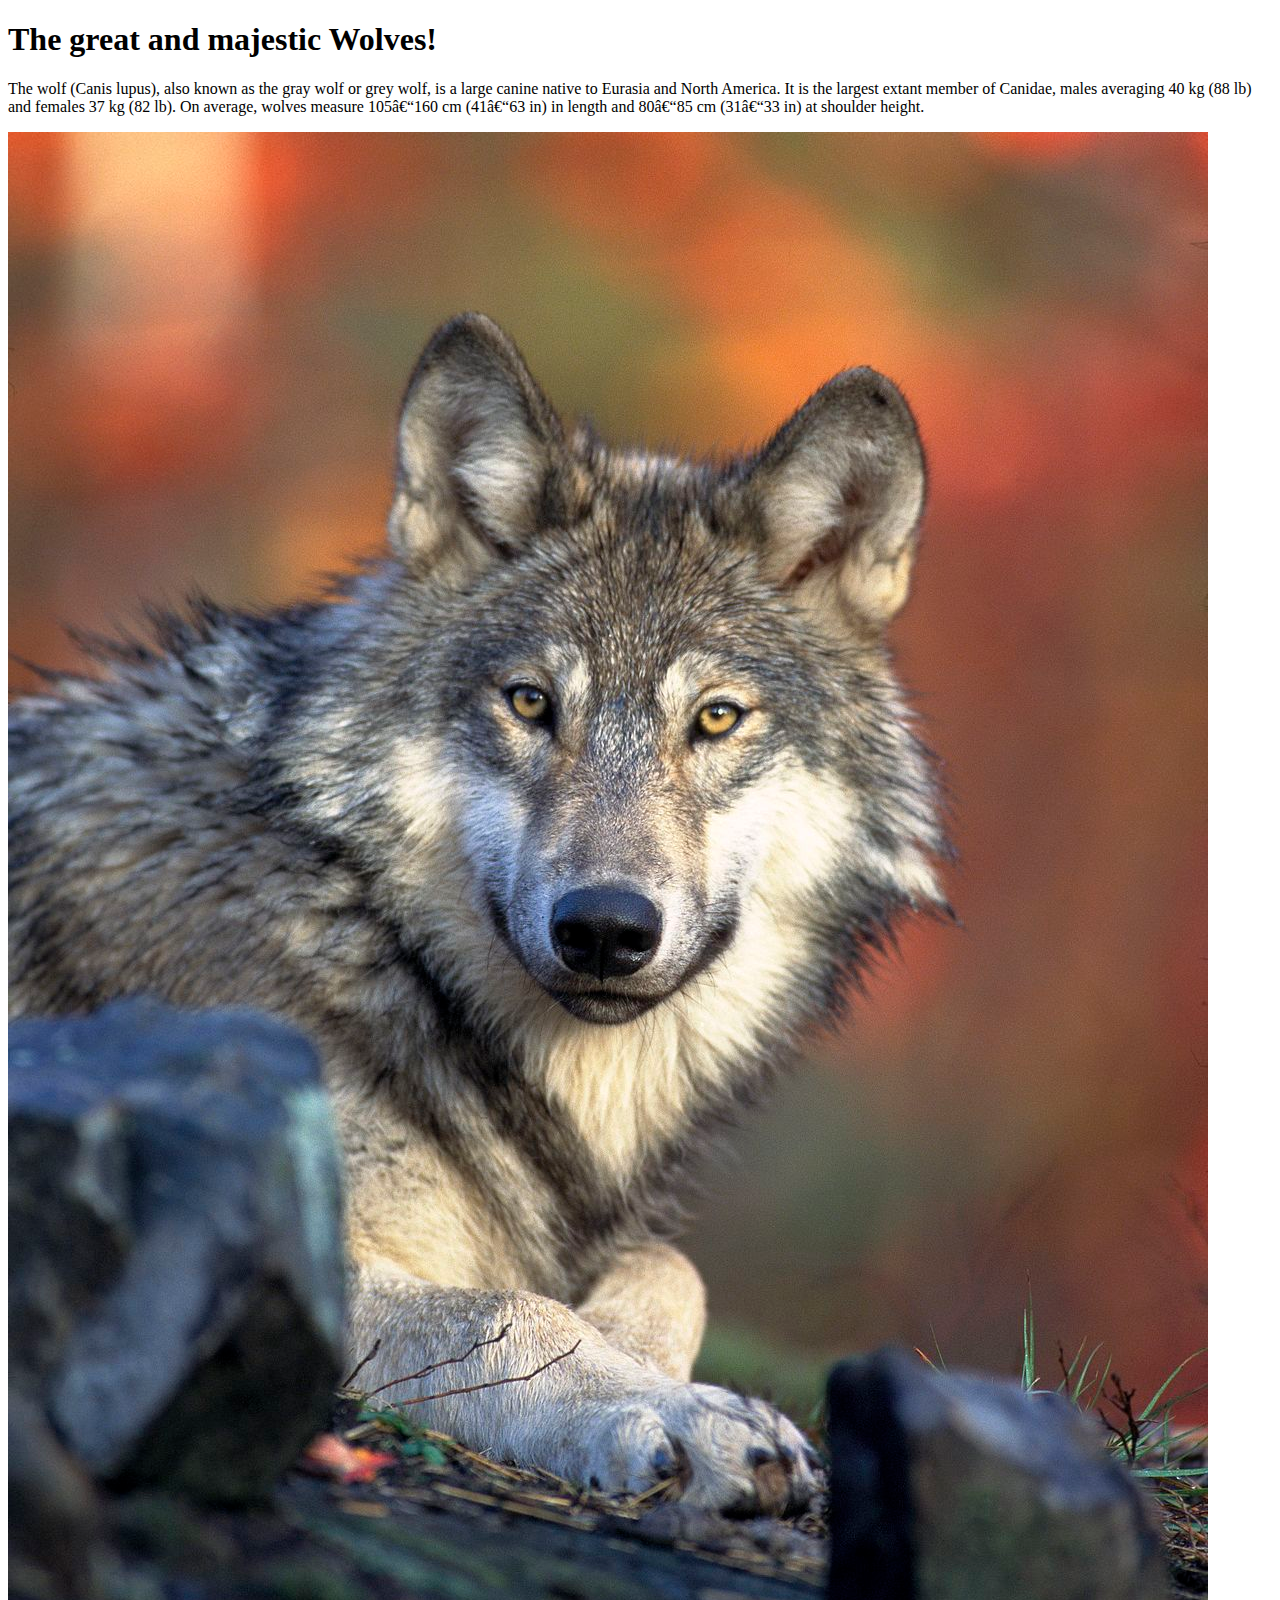
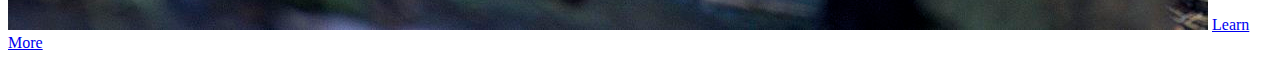
==== Index.html @ af209c2c "Adding files" ====
<!DOCTYPE html>
<html>
	<head>
		<title>Hello</title>
		<meta charset=”utf-8”>
	</head>
	<body>
	<h1>The great and majestic Wolves!</h1>
	<p>The wolf (Canis lupus), also known as the gray wolf or grey wolf, is a large canine native to Eurasia and North America. It is the largest extant member of Canidae, males averaging 40 kg (88 lb) and females 37 kg (82 lb). On average, wolves measure 105–160 cm (41–63 in) in length and 80–85 cm (31–33 in) at shoulder height.</p>
	<img src="Images/Canis_lupus_laying.jpg" alt="Wolf">
	<a href="https://www.buas.nl/" target="_blank">Learn More</a>
	</body>
</html>
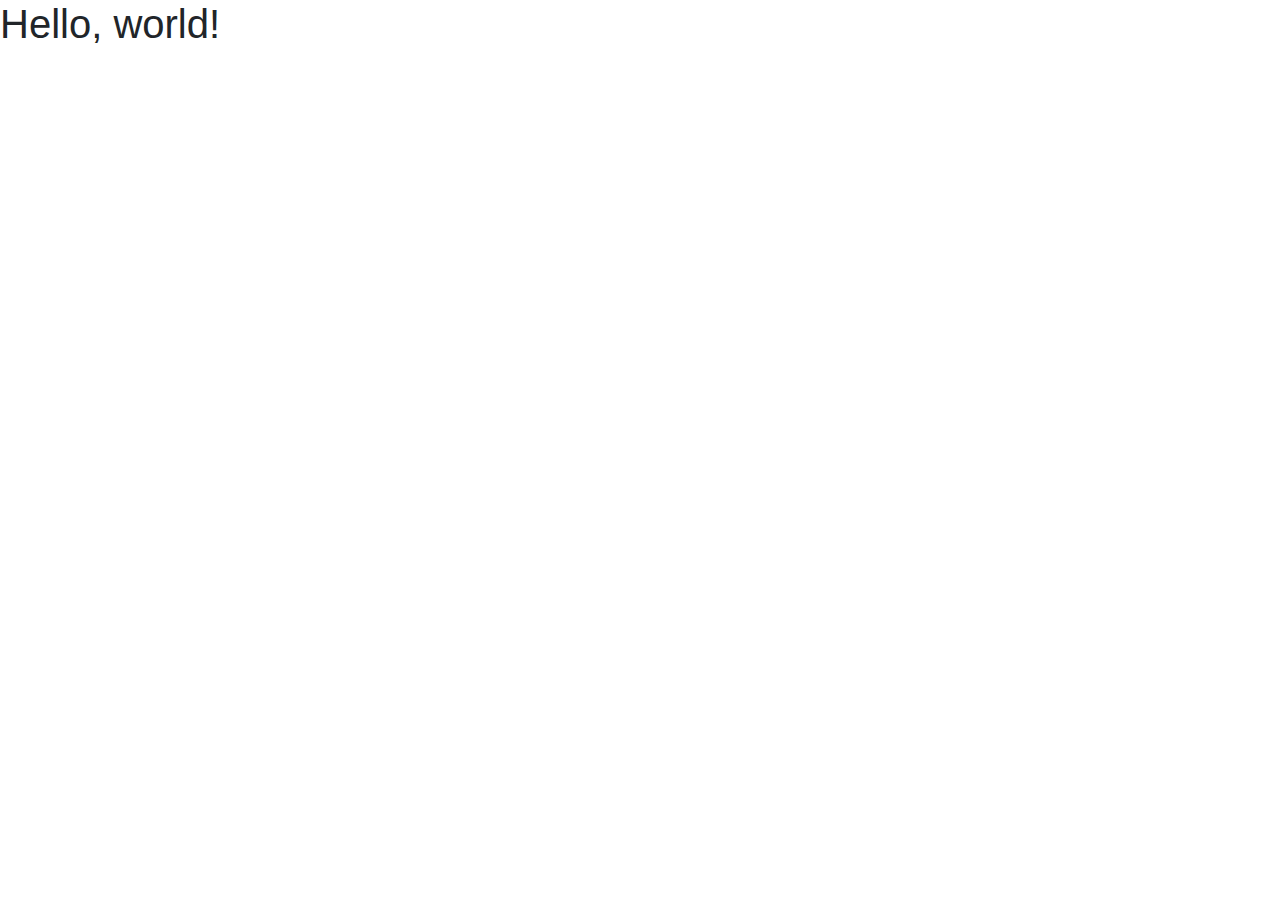
==== commit e7b73912: "Website beginning" ====
--- a/Index.html
+++ b/Index.html
@@ -1,13 +1,21 @@
-<!DOCTYPE html>
-<html>
-	<head>
-		<title>Hello</title>
-		<meta charset=”utf-8”>
-	</head>
-	<body>
-	<h1>The great and majestic Wolves!</h1>
-	<p>The wolf (Canis lupus), also known as the gray wolf or grey wolf, is a large canine native to Eurasia and North America. It is the largest extant member of Canidae, males averaging 40 kg (88 lb) and females 37 kg (82 lb). On average, wolves measure 105–160 cm (41–63 in) in length and 80–85 cm (31–33 in) at shoulder height.</p>
-	<img src="Images/Canis_lupus_laying.jpg" alt="Wolf">
-	<a href="https://www.buas.nl/" target="_blank">Learn More</a>
-	</body>
+<!doctype html>
+<html lang="en">
+  <head>
+    <!-- Required meta tags -->
+    <meta charset="utf-8">
+    <meta name="viewport" content="width=device-width, initial-scale=1, shrink-to-fit=no">
+
+    <!-- Bootstrap CSS -->
+    <link rel="stylesheet" href="CSS/bootstrap.min.css">
+
+    <title>Hello, world!</title>
+  </head>
+  <body>
+    <h1>Hello, world!</h1>
+
+    <!-- Optional JavaScript -->
+    <!-- jQuery first, Popper is includded with Bootstrap -->
+    <script src="JS/jquery-3.5.0.slim.min.js"></script>
+    <script src="JS/bootstrap.bundle.min.js"></script>
+  </body>
 </html>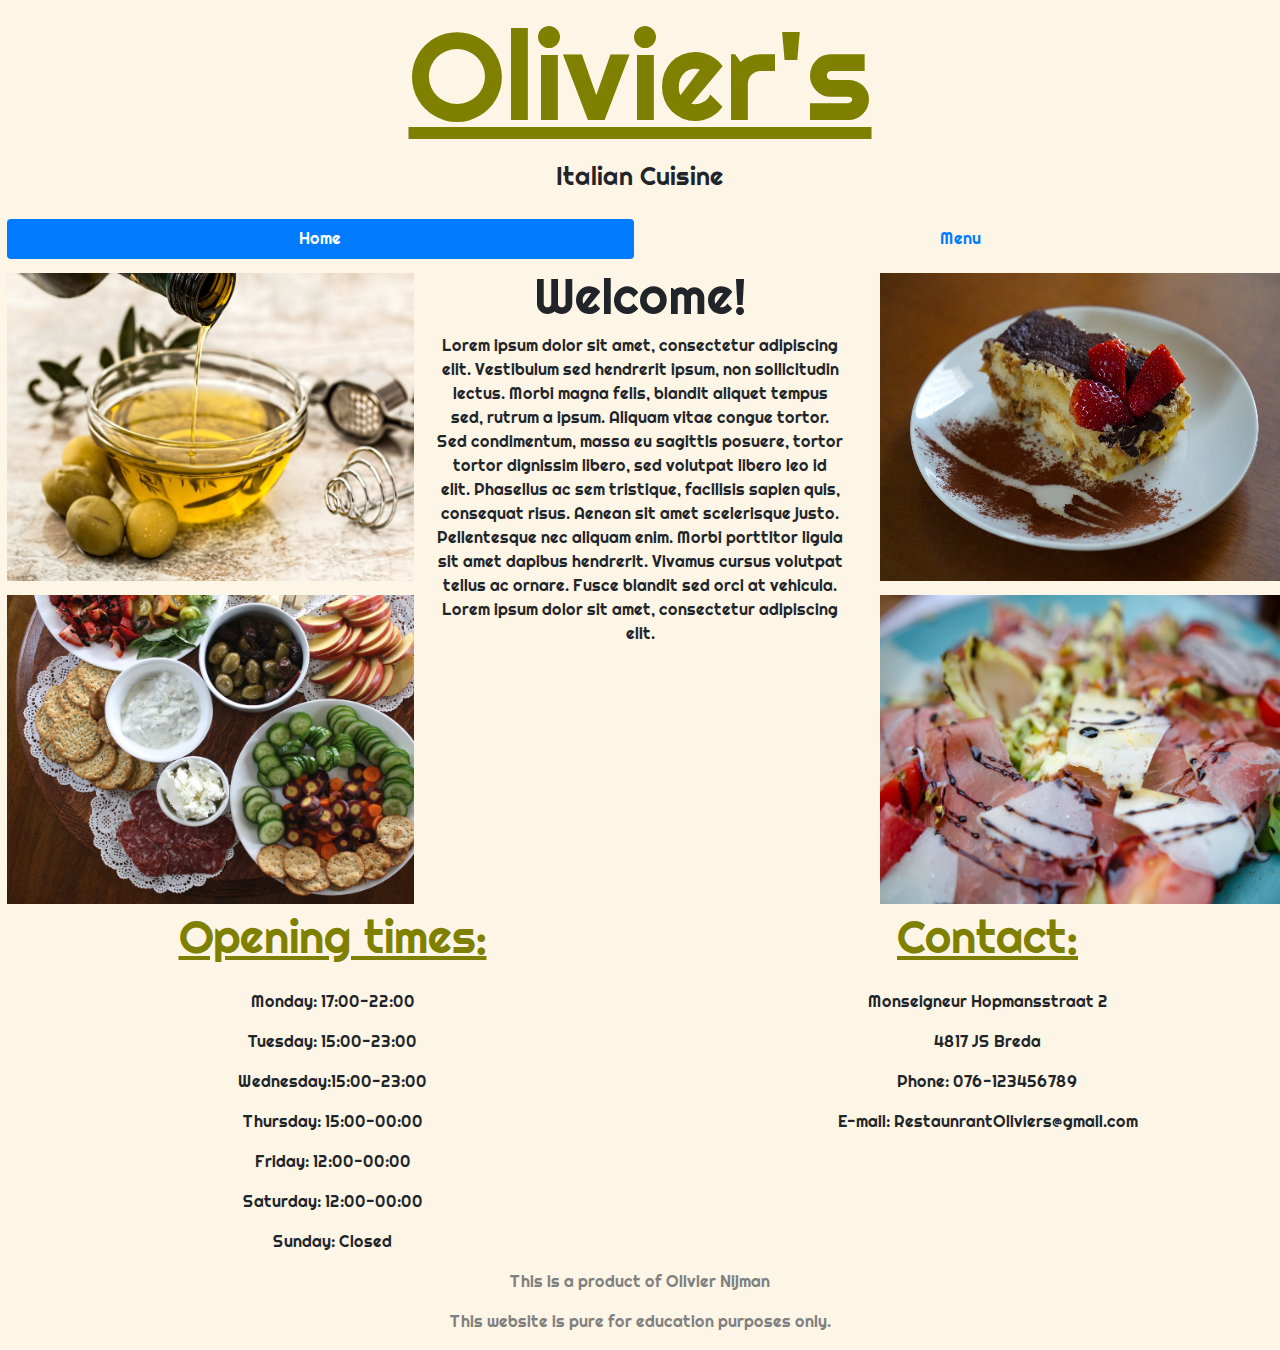
==== commit e780862c: "website" ====
--- a/Index.html
+++ b/Index.html
@@ -1,20 +1,81 @@
 <!doctype html>
 <html lang="en">
   <head>
-    <!-- Required meta tags -->
+    <link href="https://fonts.googleapis.com/css2?family=Righteous&display=swap" rel="stylesheet">
+<!-- Required meta tags -->
     <meta charset="utf-8">
     <meta name="viewport" content="width=device-width, initial-scale=1, shrink-to-fit=no">
+<!-- CSS -->
+    <link rel="stylesheet" href="CSS/Style.css">
+<!-- Bootstrap CSS -->
+    <link rel="stylesheet" href="CSS/bootstrap.min.css">
+  <body class="body">
 
-    <!-- Bootstrap CSS -->
-    <link rel="stylesheet" href="CSS/bootstrap.min.css">
+<!--header-->
+    <div class="container">
+      <div class="row">
+        <div class="col">
+          <h1 class="Name">Olivier's</h1>
+          <p class="undertitel"> Italian Cuisine</p>
+        </div>
+      </div>
+    </div>
 
-    <title>Hello, world!</title>
-  </head>
-  <body>
-    <h1>Hello, world!</h1>
+<!--Navbar-->
+    <ul class="nav nav-pills nav-fill">
+      <li class="nav-item">
+        <a class="nav-link active" href="Index.html" style="margin: 7px">Home</a>
+      </li>
+      <li class="nav-item">
+        <a class="nav-link" href="Menu.html" style="margin: 7px">Menu</a>
+      </li>
+    </ul>
 
-    <!-- Optional JavaScript -->
-    <!-- jQuery first, Popper is includded with Bootstrap -->
+<!--colums-->
+    <div class="row">
+      <div class="col">
+        <img src="Images/olive_oil.jpg" alt="..." width="100%" height="50%" style="margin: 7px">
+        <img src="Images/appetizer.jpg" alt="..." width="100%" height="50%" style="margin: 7px">
+      </div>
+      <div class="col">
+      <h2 class="page_title">Welcome!</h2>
+      <p>Lorem ipsum dolor sit amet, consectetur adipiscing elit. Vestibulum sed hendrerit ipsum, non sollicitudin lectus. Morbi magna felis, blandit aliquet tempus sed, rutrum a ipsum. Aliquam vitae congue tortor. Sed condimentum, massa eu sagittis posuere, tortor tortor dignissim libero, sed volutpat libero leo id elit. Phasellus ac sem tristique, facilisis sapien quis, consequat risus. Aenean sit amet scelerisque justo. Pellentesque nec aliquam enim. Morbi porttitor ligula sit amet dapibus hendrerit. Vivamus cursus volutpat tellus ac ornare. Fusce blandit sed orci at vehicula. Lorem ipsum dolor sit amet, consectetur adipiscing elit.</p>
+      </div>
+      <div class="col">
+        <img src="Images/tiramisu.jpg" alt="..." width="100%" height="50%" style="margin: 7px">
+        <img src="Images/carpaccio.jpg" alt="..." width="100%" height="50%" style="margin: 7px">
+      </div>
+    </div>
+  </div>
+
+<!--second row of colums-->
+    <div class="row">
+    <div class="col">
+        <ul class="contact" style="margin: 20px">Opening times:</ul>
+        <ul>Monday:   17:00-22:00</ul>
+        <ul>Tuesday:  15:00-23:00</ul>
+        <ul>Wednesday:15:00-23:00</ul>
+        <ul>Thursday: 15:00-00:00</ul>
+        <ul>Friday:   12:00-00:00</ul>
+        <ul>Saturday: 12:00-00:00 </ul>
+        <ul>Sunday:   Closed</ul>
+    </div>
+    <div class="col">
+      <ul class="contact" style="margin: 20px">Contact:</ul>
+        <ul>Monseigneur Hopmansstraat 2</ul>
+        <ul>4817 JS Breda</ul>
+        <ul>Phone: 076-123456789</ul>
+        <ul>E-mail: RestaunrantOliviers@gmail.com</ul>
+    </div>
+  </div>
+
+<footer class="footer">
+  <p>This is a product of Olivier Nijman</p>
+  <p>This website is pure for education purposes only.</p>
+</footer>
+
+<!-- Optional JavaScript -->
+<!-- jQuery first, Popper is includded with Bootstrap -->
     <script src="JS/jquery-3.5.0.slim.min.js"></script>
     <script src="JS/bootstrap.bundle.min.js"></script>
   </body>
--- a/CSS/Style.css
+++ b/CSS/Style.css
@@ -0,0 +1,61 @@
+	.Name {
+		font-size: 125px;
+		text-align: center;
+		color: olive;
+		text-decoration: underline;
+	}
+
+	.undertitel {
+		font-size: 25px;
+		text-align: center;
+		
+	}
+
+	.page_title {
+		font-size: 50px;
+		text-align: center;
+	}
+
+	.body {
+		background-color: oldlace;
+		font-family: Righteous;
+	}
+
+	.contact {
+		font-size: 45px;
+		text-align: center;
+		text-decoration: underline;
+		color: olive;
+	}
+
+	.menu {
+		font-size: 45px;
+		text-align: center;
+		text-decoration: underline;
+		color: olive;
+	}
+
+	.food {
+		font-size: 30px;
+		text-align: center;
+	}
+
+	.description {
+		font-size: 20px;
+		text-align: center;
+	}
+
+	.col {
+		text-align:center;
+	}
+
+	.footer {
+		text-align: center;
+		color: grey;
+	}
+
+	.carousel {
+		width:1000px;
+	  	height:1000px;
+	}
+	font-family: 'Righteous', cursive;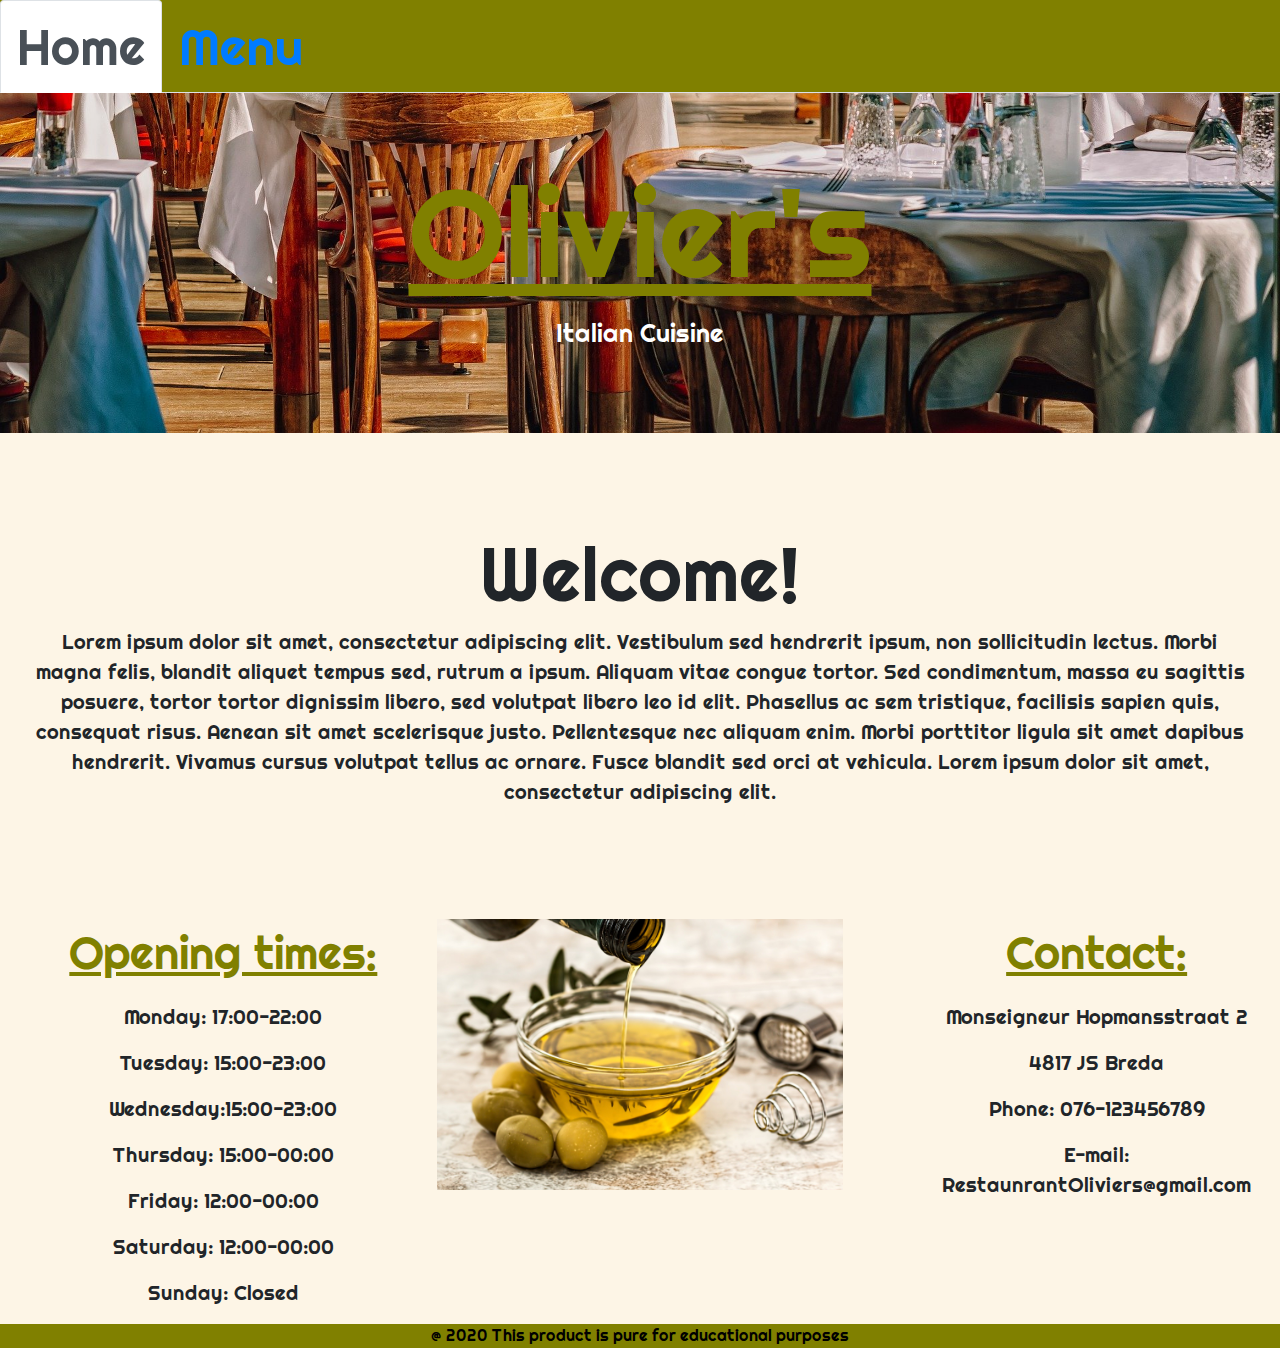
==== commit ce96b572: "revision" ====
--- a/Index.html
+++ b/Index.html
@@ -1,78 +1,84 @@
 <!doctype html>
 <html lang="en">
   <head>
+<!--family font-->
     <link href="https://fonts.googleapis.com/css2?family=Righteous&display=swap" rel="stylesheet">
+
 <!-- Required meta tags -->
     <meta charset="utf-8">
     <meta name="viewport" content="width=device-width, initial-scale=1, shrink-to-fit=no">
+
 <!-- CSS -->
     <link rel="stylesheet" href="CSS/Style.css">
+
 <!-- Bootstrap CSS -->
     <link rel="stylesheet" href="CSS/bootstrap.min.css">
+
+    <title>Olivier's</title>
+  </head>
+
+
   <body class="body">
-
-<!--header-->
-    <div class="container">
-      <div class="row">
-        <div class="col">
-          <h1 class="Name">Olivier's</h1>
-          <p class="undertitel"> Italian Cuisine</p>
-        </div>
-      </div>
-    </div>
-
 <!--Navbar-->
-    <ul class="nav nav-pills nav-fill">
+    <ul class="nav nav-tabs">
       <li class="nav-item">
-        <a class="nav-link active" href="Index.html" style="margin: 7px">Home</a>
+        <a class="nav-link active" href="Index.html">Home</a>
       </li>
       <li class="nav-item">
-        <a class="nav-link" href="Menu.html" style="margin: 7px">Menu</a>
+        <a class="nav-link" href="Index2.html">Menu</a>
       </li>
     </ul>
 
-<!--colums-->
+
+<!--header-->
+    <div class="jumbotron jumbotron-fluid header">
+      <h1 class="Name">Olivier's</h1>
+      <p class="undertitel"> Italian Cuisine</p>
+    </div>
+
+
+<!--Welcome message-->
+    <div class="jumbotron" style="background-color: oldlace">
+      <h2 class="page_title">Welcome!</h2>
+      <p class="text">Lorem ipsum dolor sit amet, consectetur adipiscing elit. Vestibulum sed hendrerit ipsum, non sollicitudin lectus. Morbi magna felis, blandit aliquet tempus sed, rutrum a ipsum. Aliquam vitae congue tortor. Sed condimentum, massa eu sagittis posuere, tortor tortor dignissim libero, sed volutpat libero leo id elit. Phasellus ac sem tristique, facilisis sapien quis, consequat risus. Aenean sit amet scelerisque justo. Pellentesque nec aliquam enim. Morbi porttitor ligula sit amet dapibus hendrerit. Vivamus cursus volutpat tellus ac ornare. Fusce blandit sed orci at vehicula. Lorem ipsum dolor sit amet, consectetur adipiscing elit.</p>
+    </div>
+
+
+<!--info-->
+  </div>
     <div class="row">
-      <div class="col">
-        <img src="Images/olive_oil.jpg" alt="..." width="100%" height="50%" style="margin: 7px">
-        <img src="Images/appetizer.jpg" alt="..." width="100%" height="50%" style="margin: 7px">
+      <div class="col-md-4">
+        <ul class="contact">Opening times:</ul>
+        <div class="days">
+          <ul>Monday:   17:00-22:00</ul>
+          <ul>Tuesday:  15:00-23:00</ul>
+          <ul>Wednesday:15:00-23:00</ul>
+          <ul>Thursday: 15:00-00:00</ul>
+          <ul>Friday:   12:00-00:00</ul>
+          <ul>Saturday: 12:00-00:00 </ul>
+          <ul>Sunday:   Closed</ul>
+        </div>
       </div>
-      <div class="col">
-      <h2 class="page_title">Welcome!</h2>
-      <p>Lorem ipsum dolor sit amet, consectetur adipiscing elit. Vestibulum sed hendrerit ipsum, non sollicitudin lectus. Morbi magna felis, blandit aliquet tempus sed, rutrum a ipsum. Aliquam vitae congue tortor. Sed condimentum, massa eu sagittis posuere, tortor tortor dignissim libero, sed volutpat libero leo id elit. Phasellus ac sem tristique, facilisis sapien quis, consequat risus. Aenean sit amet scelerisque justo. Pellentesque nec aliquam enim. Morbi porttitor ligula sit amet dapibus hendrerit. Vivamus cursus volutpat tellus ac ornare. Fusce blandit sed orci at vehicula. Lorem ipsum dolor sit amet, consectetur adipiscing elit.</p>
+      <div class="col-md-4">
+        <img class="img-fluid" src="Images/olive_oil.jpg">
       </div>
-      <div class="col">
-        <img src="Images/tiramisu.jpg" alt="..." width="100%" height="50%" style="margin: 7px">
-        <img src="Images/carpaccio.jpg" alt="..." width="100%" height="50%" style="margin: 7px">
-      </div>
-    </div>
-  </div>
-
-<!--second row of colums-->
-    <div class="row">
-    <div class="col">
-        <ul class="contact" style="margin: 20px">Opening times:</ul>
-        <ul>Monday:   17:00-22:00</ul>
-        <ul>Tuesday:  15:00-23:00</ul>
-        <ul>Wednesday:15:00-23:00</ul>
-        <ul>Thursday: 15:00-00:00</ul>
-        <ul>Friday:   12:00-00:00</ul>
-        <ul>Saturday: 12:00-00:00 </ul>
-        <ul>Sunday:   Closed</ul>
-    </div>
-    <div class="col">
-      <ul class="contact" style="margin: 20px">Contact:</ul>
+      <div class="col-md-4">
+        <ul class="contact">Contact:</ul>
+        <div class="info">
         <ul>Monseigneur Hopmansstraat 2</ul>
         <ul>4817 JS Breda</ul>
         <ul>Phone: 076-123456789</ul>
         <ul>E-mail: RestaunrantOliviers@gmail.com</ul>
+        </div>
     </div>
   </div>
 
-<footer class="footer">
-  <p>This is a product of Olivier Nijman</p>
-  <p>This website is pure for education purposes only.</p>
-</footer>
+
+<!--Footer-->
+  <footer> 
+    <div class="footer">@ 2020 This product is pure for educational purposes</div>
+  </footer>
+
 
 <!-- Optional JavaScript -->
 <!-- jQuery first, Popper is includded with Bootstrap -->
--- a/CSS/Style.css
+++ b/CSS/Style.css
@@ -1,3 +1,7 @@
+@charset "utf-8";
+/* CSS Document */
+/**font-family: 'Righteous', cursive;**/
+
 	.Name {
 		font-size: 125px;
 		text-align: center;
@@ -8,11 +12,11 @@
 	.undertitel {
 		font-size: 25px;
 		text-align: center;
-		
+		color: white;		
 	}
 
 	.page_title {
-		font-size: 50px;
+		font-size: 75px;
 		text-align: center;
 	}
 
@@ -51,11 +55,38 @@
 
 	.footer {
 		text-align: center;
-		color: grey;
+		color: black;
+		background-color: olive;
+		}
+
+	.header {
+		background-image: url(../Images/background.jpg);
+		background-position: bottom;
+		background-repeat: no-repeat;
+		background-size: cover;
 	}
 
-	.carousel {
-		width:1000px;
-	  	height:1000px;
+	.nav-tabs {
+		font-size: 50px;
+		background-color: olive;
 	}
-	font-family: 'Righteous', cursive;+
+	.text {
+		font-size: 20px;
+		text-align: center;
+	}
+
+	.days {
+		font-size: 20px;
+		text-align: center;
+	}
+
+	.info {
+		font-size: 20px;
+		text-align: center;
+	}
+
+	.pic {
+   		border: 3px solid olive;
+   	}
+
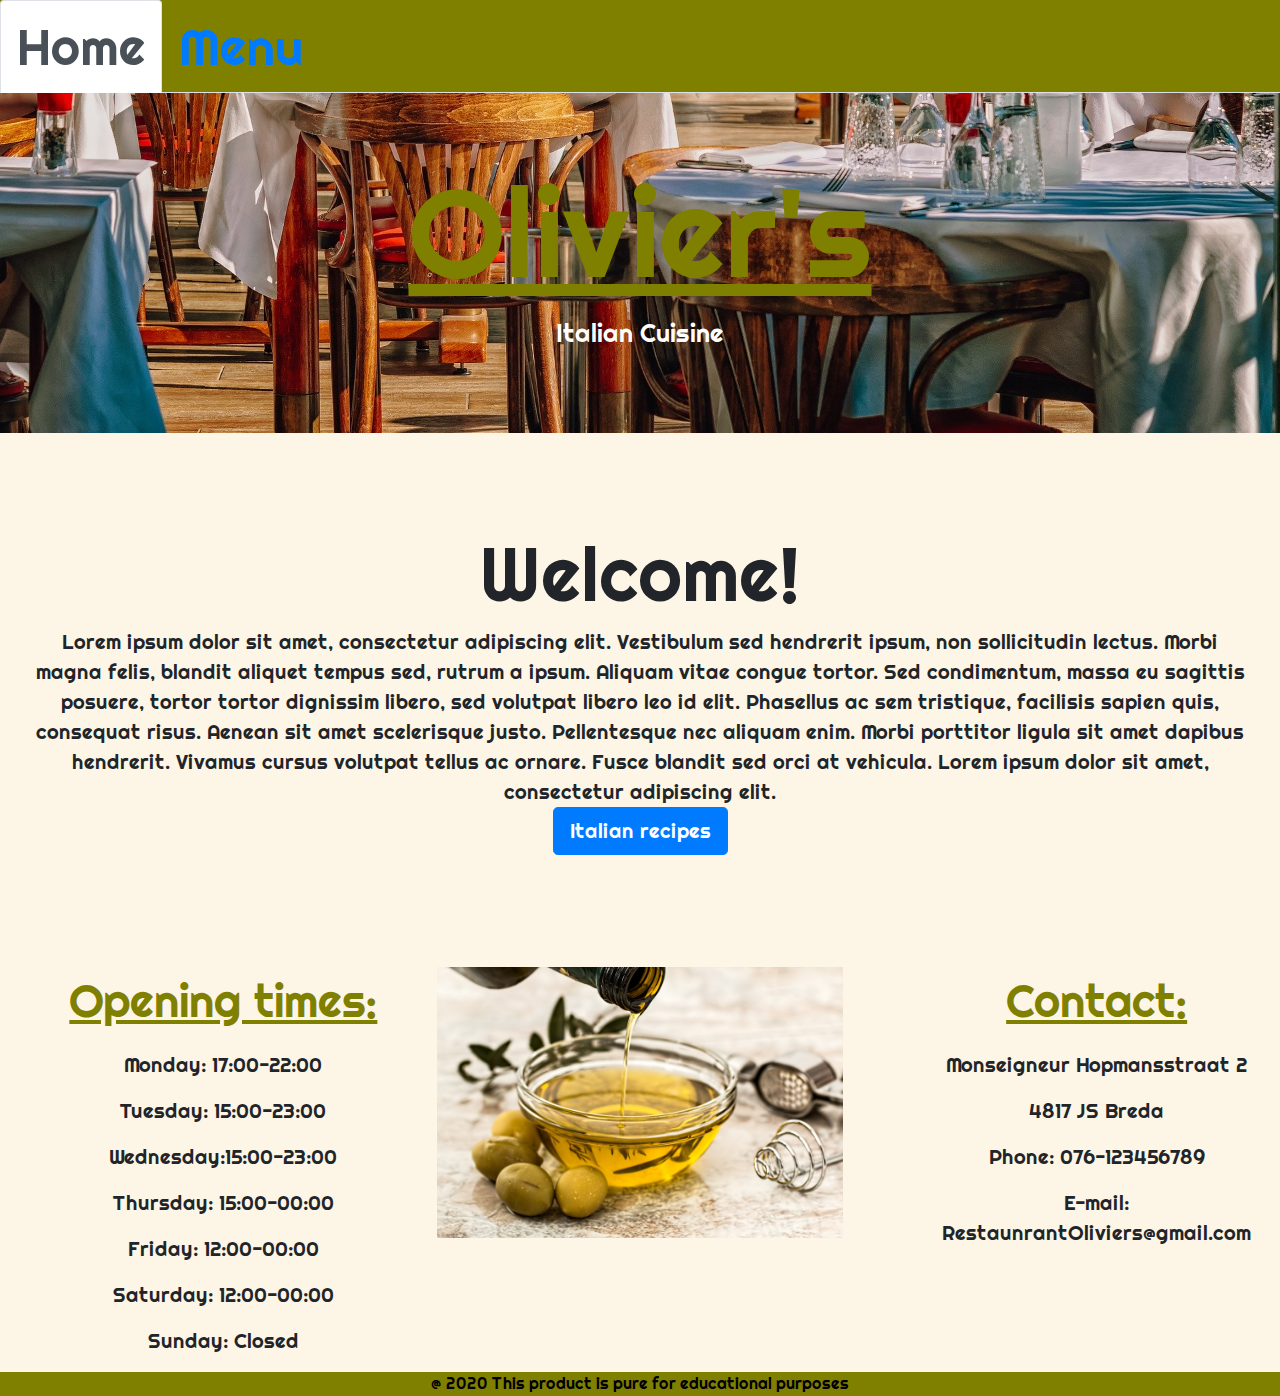
==== commit 6bc9770c: "link" ====
--- a/Index.html
+++ b/Index.html
@@ -40,7 +40,9 @@
 <!--Welcome message-->
     <div class="jumbotron" style="background-color: oldlace">
       <h2 class="page_title">Welcome!</h2>
-      <p class="text">Lorem ipsum dolor sit amet, consectetur adipiscing elit. Vestibulum sed hendrerit ipsum, non sollicitudin lectus. Morbi magna felis, blandit aliquet tempus sed, rutrum a ipsum. Aliquam vitae congue tortor. Sed condimentum, massa eu sagittis posuere, tortor tortor dignissim libero, sed volutpat libero leo id elit. Phasellus ac sem tristique, facilisis sapien quis, consequat risus. Aenean sit amet scelerisque justo. Pellentesque nec aliquam enim. Morbi porttitor ligula sit amet dapibus hendrerit. Vivamus cursus volutpat tellus ac ornare. Fusce blandit sed orci at vehicula. Lorem ipsum dolor sit amet, consectetur adipiscing elit.</p>
+      <p class="text">Lorem ipsum dolor sit amet, consectetur adipiscing elit. Vestibulum sed hendrerit ipsum, non sollicitudin lectus. Morbi magna felis, blandit aliquet tempus sed, rutrum a ipsum. Aliquam vitae congue tortor. Sed condimentum, massa eu sagittis posuere, tortor tortor dignissim libero, sed volutpat libero leo id elit. Phasellus ac sem tristique, facilisis sapien quis, consequat risus. Aenean sit amet scelerisque justo. Pellentesque nec aliquam enim. Morbi porttitor ligula sit amet dapibus hendrerit. Vivamus cursus volutpat tellus ac ornare. Fusce blandit sed orci at vehicula. Lorem ipsum dolor sit amet, consectetur adipiscing elit.</br> 
+      <a class="btn btn-primary btn-lg" href="https://www.bonappetit.com/recipes/slideshow/classic-italian-recipes" role="button">Italian recipes</a> 
+        </p>
     </div>
 
 
--- a/CSS/Style.css
+++ b/CSS/Style.css
@@ -23,6 +23,7 @@
 	.body {
 		background-color: oldlace;
 		font-family: Righteous;
+		overflow-x: hidden;
 	}
 
 	.contact {
